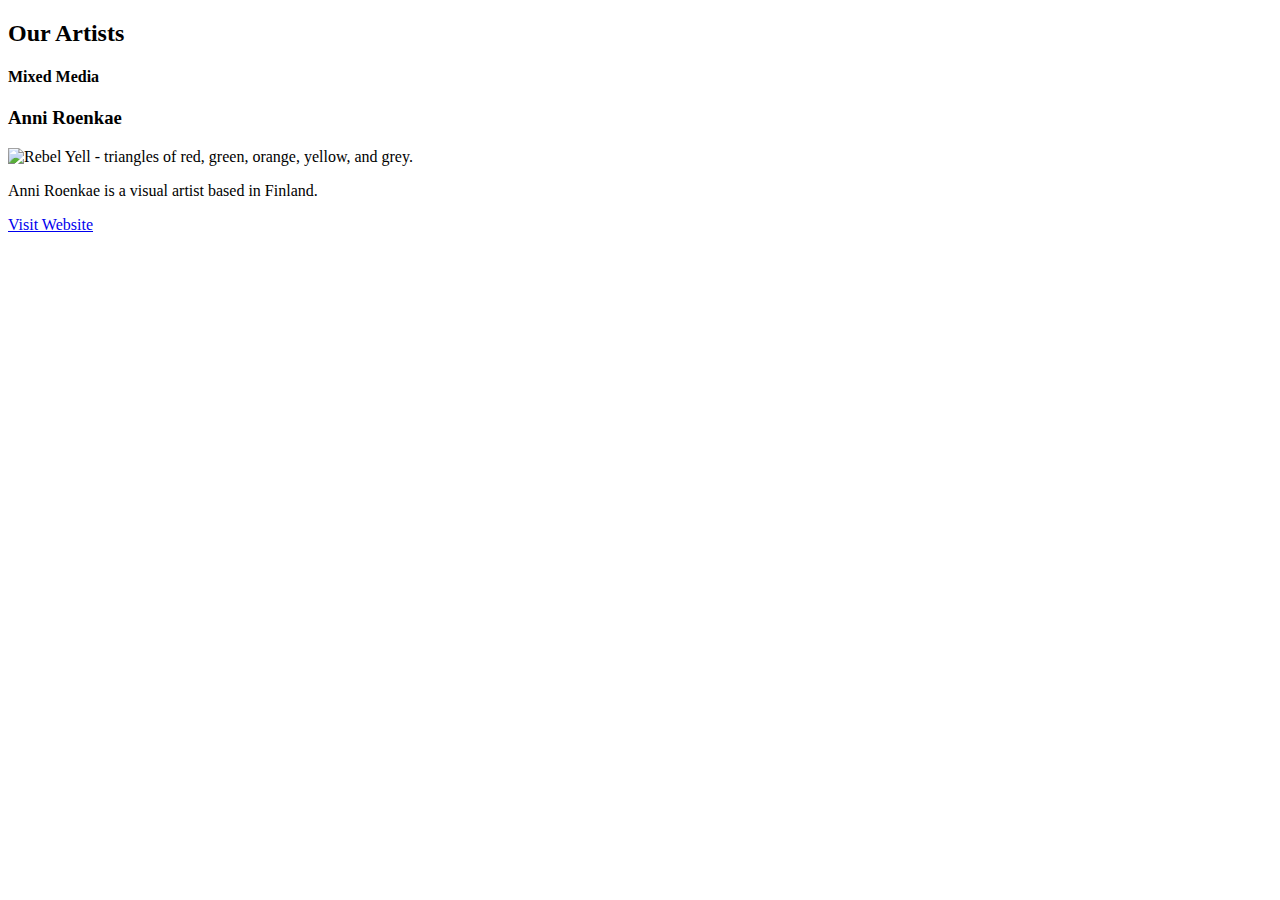
==== card-layout-flexbox-grid/index.html @ b9f0c3d9 "added card layout files" ====
<!DOCTYPE html>
<html lang="en">

<head>
    <meta charset="UTF-8">
    <meta name="viewport" content="width=device-width, initial-scale=1.0">
    <title>Document</title>
    <link href="css/style.css" rel="stylesheet">
</head>

<body>
    <section id="artists">
        <h2>Our Artists</h2>
        <h4>Mixed Media</h4>
        <h3>Anni Roenkae</h3>
        <img src="https://assets.codepen.io/296057/fem-rebel-yell.jpg"
            alt="Rebel Yell - triangles of red, green, orange, yellow, and grey." />
        <p>Anni Roenkae is a visual artist based in Finland.</p>
        <p><a href="https://www.anniroenkae.com">Visit Website</p>
    </section>
</body>

</html>
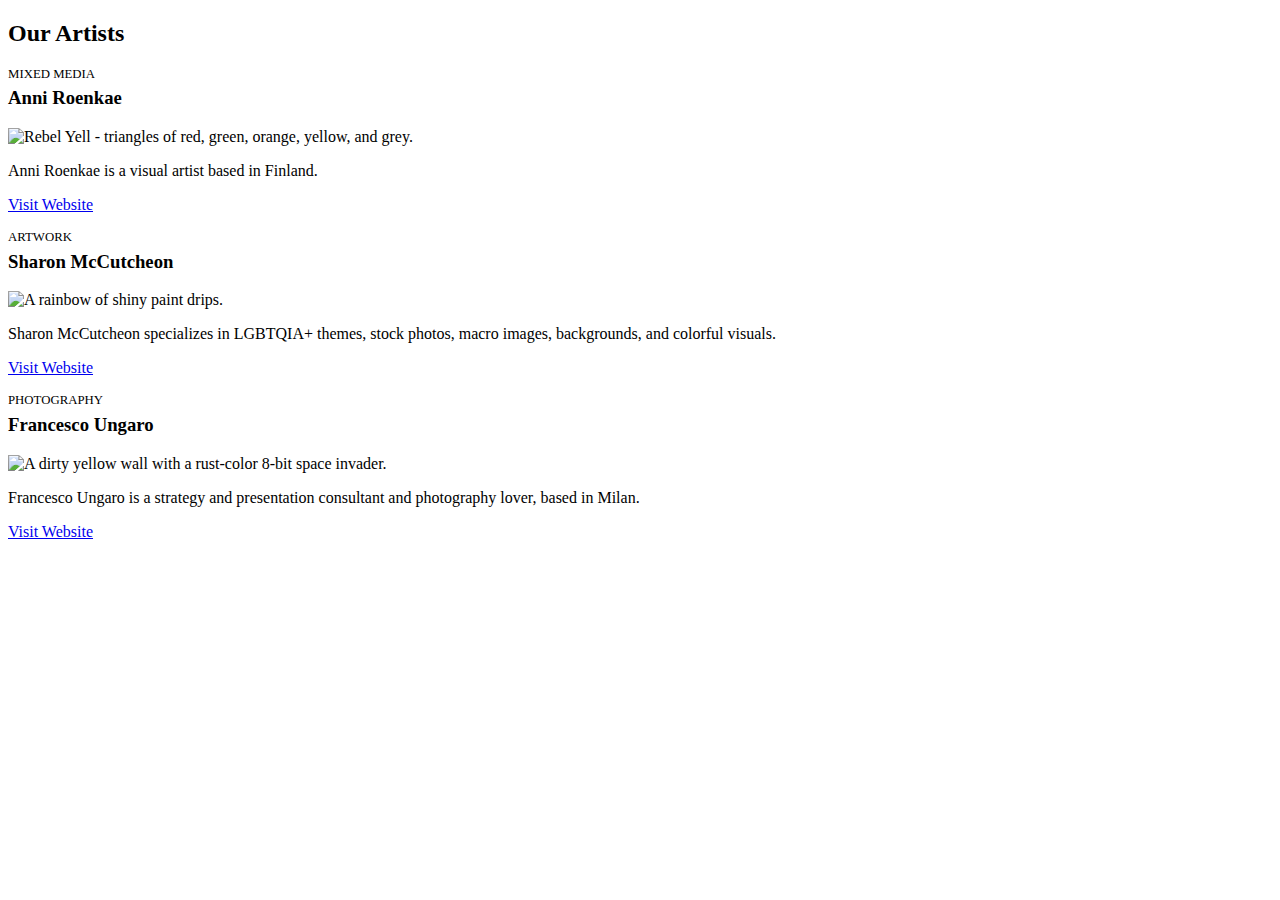
==== commit 06a15a66: "markup done for card layout" ====
--- a/card-layout-flexbox-grid/index.html
+++ b/card-layout-flexbox-grid/index.html
@@ -10,13 +10,34 @@
 
 <body>
     <section id="artists">
-        <h2>Our Artists</h2>
-        <h4>Mixed Media</h4>
-        <h3>Anni Roenkae</h3>
-        <img src="https://assets.codepen.io/296057/fem-rebel-yell.jpg"
-            alt="Rebel Yell - triangles of red, green, orange, yellow, and grey." />
-        <p>Anni Roenkae is a visual artist based in Finland.</p>
-        <p><a href="https://www.anniroenkae.com">Visit Website</p>
+        <article>
+            <h2>Our Artists</h2>
+            <h4>Mixed Media</h4>
+            <h3>Anni Roenkae</h3>
+            <img src="https://assets.codepen.io/296057/fem-rebel-yell.jpg"
+                alt="Rebel Yell - triangles of red, green, orange, yellow, and grey." />
+            <p>Anni Roenkae is a visual artist based in Finland.</p>
+            <p><a href="https://www.anniroenkae.com" target="_blank">Visit Website</a></p>
+        </article>
+
+        <article>
+            <h4>Artwork</h4>
+            <h3>Sharon McCutcheon</h3>
+            <img src="https://assets.codepen.io/296057/fem-drip.jpg" alt="A rainbow of shiny paint drips." />
+            <p>Sharon McCutcheon specializes in LGBTQIA+ themes, stock photos, macro images, backgrounds, and colorful
+                visuals. </p>
+            <p><a href="https://unsplash.com/@sharonmccutcheon" target="_blank">Visit Website</a></p>
+        </article>
+
+
+        <article>
+            <h4>Photography</h4>
+            <h3>Francesco Ungaro</h3>
+            <img src="https://assets.codepen.io/296057/fem-invader.jpg"
+                alt="A dirty yellow wall with a rust-color 8-bit space invader." />
+            <p> Francesco Ungaro is a strategy and presentation consultant and photography lover, based in Milan.</p>
+            <p><a href="https://www.ghostpresenter.it/" target="_blank">Visit Website</a></p>
+        </article>
     </section>
 </body>
 
--- a/card-layout-flexbox-grid/css/style.css
+++ b/card-layout-flexbox-grid/css/style.css
@@ -0,0 +1,10 @@
+#artists h4 {
+    text-transform: uppercase;
+    font-weight: normal;
+    font-size: 0.8rem;
+    margin: 0;
+}
+
+#artists h3 {
+    margin-top: 0.3em;
+}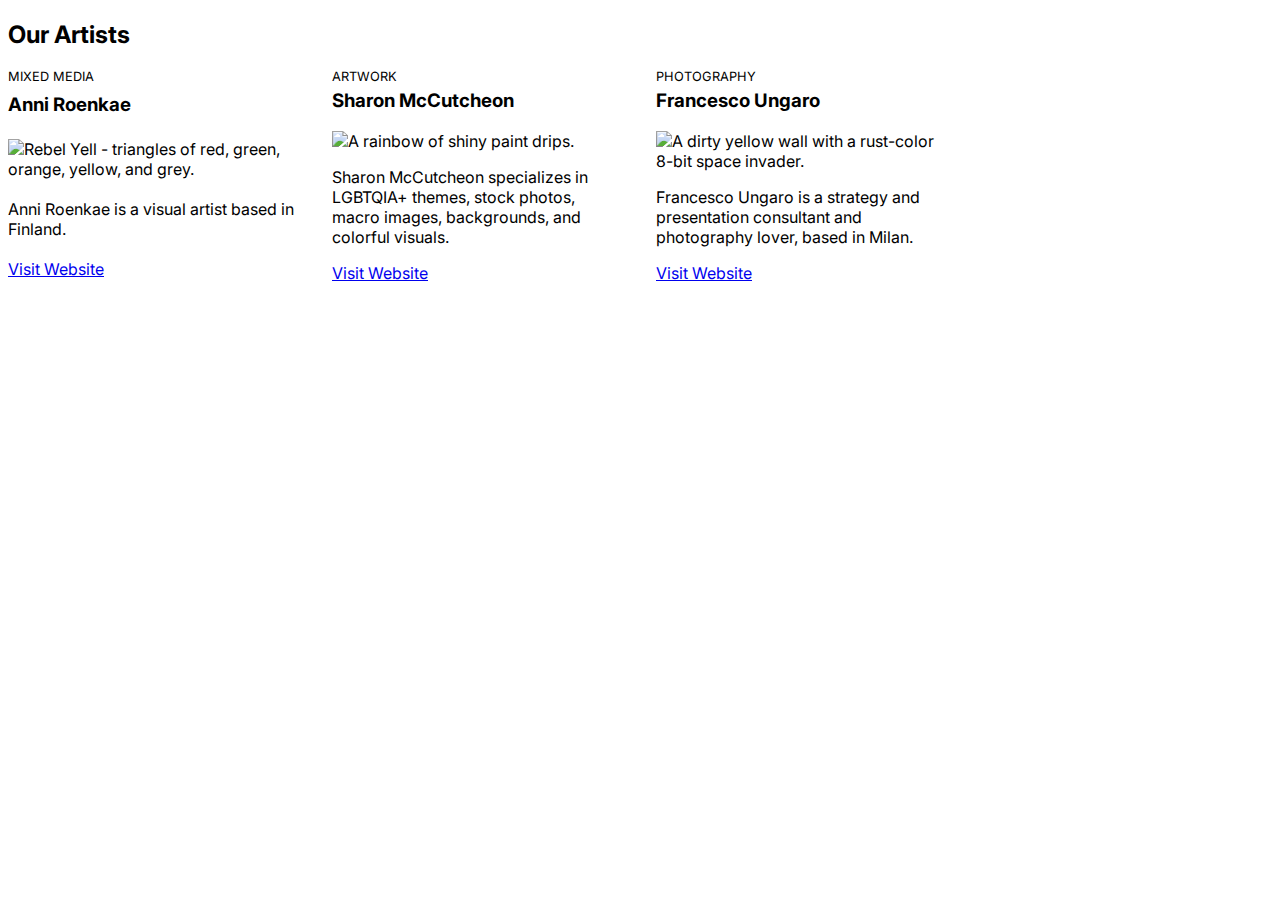
==== commit af54d5ca: "layout cards css complete" ====
--- a/card-layout-flexbox-grid/index.html
+++ b/card-layout-flexbox-grid/index.html
@@ -6,38 +6,48 @@
     <meta name="viewport" content="width=device-width, initial-scale=1.0">
     <title>Document</title>
     <link href="css/style.css" rel="stylesheet">
+    <link rel="preconnect" href="https://fonts.googleapis.com">
+    <link rel="preconnect" href="https://fonts.gstatic.com" crossorigin>
+    <link href="https://fonts.googleapis.com/css2?family=Inter:wght@100..900&display=swap" rel="stylesheet">
 </head>
 
 <body>
     <section id="artists">
-        <article>
-            <h2>Our Artists</h2>
-            <h4>Mixed Media</h4>
-            <h3>Anni Roenkae</h3>
-            <img src="https://assets.codepen.io/296057/fem-rebel-yell.jpg"
-                alt="Rebel Yell - triangles of red, green, orange, yellow, and grey." />
-            <p>Anni Roenkae is a visual artist based in Finland.</p>
-            <p><a href="https://www.anniroenkae.com" target="_blank">Visit Website</a></p>
-        </article>
 
-        <article>
-            <h4>Artwork</h4>
-            <h3>Sharon McCutcheon</h3>
-            <img src="https://assets.codepen.io/296057/fem-drip.jpg" alt="A rainbow of shiny paint drips." />
-            <p>Sharon McCutcheon specializes in LGBTQIA+ themes, stock photos, macro images, backgrounds, and colorful
-                visuals. </p>
-            <p><a href="https://unsplash.com/@sharonmccutcheon" target="_blank">Visit Website</a></p>
-        </article>
+        <h2>Our Artists</h2>
+
+        <div class="article-wrap">
+            <article>
+                <h4>Mixed Media</h4>
+                <h3>Anni Roenkae</h3>
+                <img src="https://assets.codepen.io/296057/fem-rebel-yell.jpg"
+                    alt="Rebel Yell - triangles of red, green, orange, yellow, and grey." />
+                <p>Anni Roenkae is a visual artist based in Finland.</p>
+                <p><a href="https://www.anniroenkae.com" target="_blank">Visit Website</a></p>
+            </article>
+
+            <article>
+                <h4>Artwork</h4>
+                <h3>Sharon McCutcheon</h3>
+                <img src="https://assets.codepen.io/296057/fem-drip.jpg" alt="A rainbow of shiny paint drips." />
+                <p>Sharon McCutcheon specializes in LGBTQIA+ themes, stock photos, macro images, backgrounds, and
+                    colorful
+                    visuals. </p>
+                <p><a href="https://unsplash.com/@sharonmccutcheon" target="_blank">Visit Website</a></p>
+            </article>
 
 
-        <article>
-            <h4>Photography</h4>
-            <h3>Francesco Ungaro</h3>
-            <img src="https://assets.codepen.io/296057/fem-invader.jpg"
-                alt="A dirty yellow wall with a rust-color 8-bit space invader." />
-            <p> Francesco Ungaro is a strategy and presentation consultant and photography lover, based in Milan.</p>
-            <p><a href="https://www.ghostpresenter.it/" target="_blank">Visit Website</a></p>
-        </article>
+            <article>
+                <h4>Photography</h4>
+                <h3>Francesco Ungaro</h3>
+                <img src="https://assets.codepen.io/296057/fem-invader.jpg"
+                    alt="A dirty yellow wall with a rust-color 8-bit space invader." />
+                <p> Francesco Ungaro is a strategy and presentation consultant and photography lover, based in Milan.
+                </p>
+                <p><a href="https://www.ghostpresenter.it/" target="_blank">Visit Website</a></p>
+            </article>
+        </div>
+
     </section>
 </body>
 
--- a/card-layout-flexbox-grid/css/style.css
+++ b/card-layout-flexbox-grid/css/style.css
@@ -1,3 +1,29 @@
+/* default styling, no changes needed here */
+
+/* set the layout to border box model */
+html {
+    box-sizing: border-box;
+}
+
+*,
+*::before,
+*::after {
+    box-sizing: inherit;
+}
+
+/* set font family and background gradient */
+body {
+    padding: 0;
+    border: 0;
+    font-family: "Inter", sans-serif;
+}
+
+img {
+    width: 100%;
+}
+
+
+/* styling for cards */
 #artists h4 {
     text-transform: uppercase;
     font-weight: normal;
@@ -7,4 +33,60 @@
 
 #artists h3 {
     margin-top: 0.3em;
+}
+
+.article-wrap {
+    display: flex;
+    flex-flow: column wrap;
+    gap: 2rem;
+}
+
+.article-wrap article {
+    display: grid;
+    grid-template-columns: 1fr 1fr;
+    grid-template-rows: repeat(5, auto);
+    gap: 0 1rem;
+}
+
+.article-wrap article * {
+    grid-column: 2/3;
+    margin-top: 0;
+}
+
+.article-wrap article img {
+    grid-column: 1/2;
+    grid-row: 1/6;
+}
+
+
+/* tablet responsiveness */
+
+@media (min-width: 650px) {
+    .article-wrap {
+        display: grid;
+        grid-template-columns: repeat(2, minmax(10px, 1fr));
+    }
+}
+
+@media (min-width:1000px){
+    .article-wrap{
+        display: grid;
+        grid-template-columns: repeat(4, minmax(10px, 1fr));
+    }
+
+    .article-wrap article {
+        grid-template-columns: minmax(100px, 1fr);
+        grid-template-rows: repeat(5,auto);
+        gap: 0, 1em;
+    }
+
+    .article-wrap article *{
+        grid-column: 1/2;
+    }
+
+    .article-wrap article img {
+        grid-column: 1/2;
+        grid-row: auto;
+        margin-bottom: 1rem;
+    }
 }